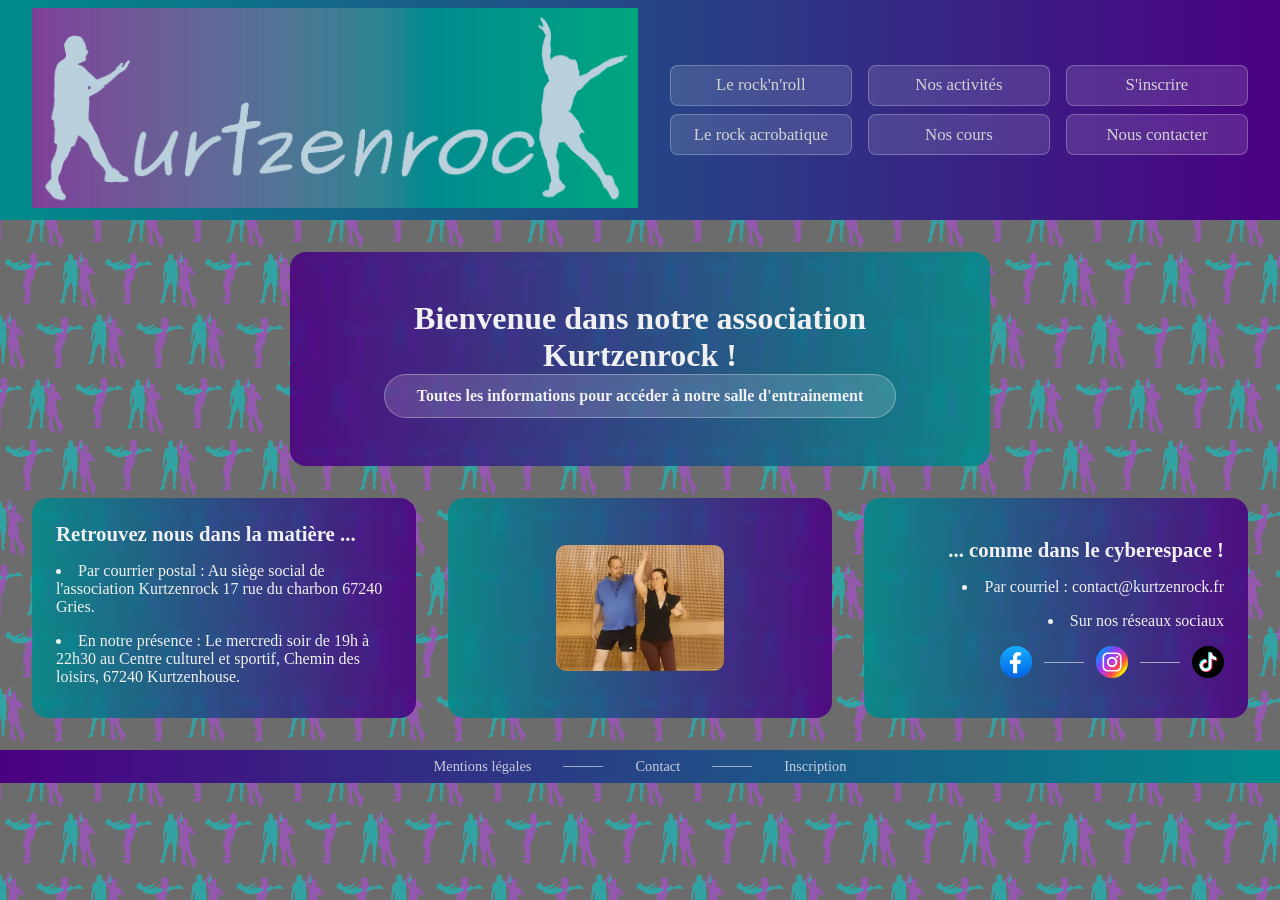
==== contact.html @ f24a02c9 "plan vers une url openstreemap" ====
<!DOCTYPE html>
<html lang="fr">

    <head>
        <meta charset="UTF-8">
        <meta name="viewport" content="width=device-width, initial-scale=1">
        <link rel="stylesheet" href="css/style.css">
        <!-------------- SPÉCIFIQUE À LA PAGE (FIXE) ------------------>
        <title>Kurtzenrock — Contact</title>
        <meta name="description" content="Kurtzenrock - Toutes les informations pour nous contacter.">
        <!-------------- JUSQU'ICI ! ------------------>
    </head>

    <body>
        <!-- ===== NAVIGATION ===== -->
        <header class="header">
            <div class="header__logo"><a href=index.html><img src="images/logo.jpg" alt="Logo de Kurtzenrock"></a></div>
            <nav class=header__nav> <ul class="header__menu">
                <li><a href="rock-n-roll.html">Le rock'n'roll</a></li>
                <li><a href="rock-acrobatique.html">Le rock acrobatique</a></li>
                <li><a href="index.html">Nos activités</a></li>
                <li><a href="cours.html">Nos cours</a></li>
                <li><a href="inscription.html">S'inscrire</a></li>
                <li><a href="contact.html">Nous contacter</a></li>
            </ul> </nav>
        </header>

        <!-- ===== CONTENU ===== -->
        <main>
            <section class="hero"> <div class="hero__card"> <div class="card__text">
                <!-------------- SPÉCIFIQUE À LA PAGE (MODIFIABLE) ------------------>
                <h1>Bienvenue dans notre association Kurtzenrock&nbsp;!</h1>
                <a href=cours.html>Toutes les informations pour accéder à notre salle d'entrainement</a></p>
                <!-------------- JUSQU'ICI ! ------------------>
            </div> </div> </section>


            <section class="cards">
                <!-- --- EXEMPLE : Carte avec texte seul 
                <article class="card"> <div class="card__text">
                    <div> <h2>Titre</h2> <p>Contenu du texte…</p> </div> 
                </div> </article>
                -->
                <!-- --- EXEMPLE : Carte avec texte + image 
                <article class="card"> <div class="card__row">
                    <div class="card__text"> <h2>Titre</h2> <p>Contenu du texte…</p> </div>
                    <img class="card__image" src="images/jupe.jpg" alt="Une jupe qui vole !">
                </div> </article>
                -->
                <!-- --- EXEMPLE : Carte avec texte en haut puis texte + image en bas
                <article class="card card--stacked"> <div class="card__text">
                    <div> <h2>Titre</h2> <p>Contenu du texte…</p> </div> 
                </div> <div class="card__row"> 
                    <div class="card__text">
                        <h2>Titre</h2> <p>Contenu du texte…</p>
                    </div>
                    <img class="card__image" src="images/plan.png" alt="Kurtzenhouse quartier gare">
                </div> </article>
                -->

                <!-------------- SPÉCIFIQUE À LA PAGE (MODIFIABLE) ------------------>
                <article class="card"> <div class="card__row">
                    <div class="card__text">
                        <h2>Retrouvez nous dans la matière&nbsp;...</h2>
                        <ul class="contact-list">
                            <li>Par courrier postal : Au siège social de l'association Kurtzenrock 17 rue du charbon 67240 Gries.</li>
                            <li>En notre présence : Le mercredi soir de 19h à 22h30 au Centre culturel et sportif, Chemin des loisirs, 67240
                            Kurtzenhouse.</li>
                        </ul>
                    </div> 
                </div> </article>

                <article class="card"> <div class="card__center">
                    <img class="card__image card__image--top" src="images/profs.png" alt="Nos profs !">
                </div> </article>

                <article class="card"> <div class="card__text card__text--right">
                    <h2>... comme dans le cyberespace !</h3>
                    <ul class="contact-list contact-list--right">
                        <li>Par courriel : contact@kurtzenrock.fr</li>
                        <li>Sur nos réseaux sociaux</li>
                    </ul>
                    <div class="social-links">
                        <a href="https://www.facebook.com/profile.php?id=61594655241917" target="_blank" aria-label="Suivez-nous sur Facebook">
                            <img src="images/rs_fb.png" alt="Facebook" width="32" height="32">
                        </a>
                        <span class="footer__sep"></span> 
                        <a href="https://www.instagram.com/kurtzenrock/" target="_blank" aria-label="Suivez-nous sur Instagram">
                            <img src="images/rs_ig.png" alt="Instagram" width="32" height="32">
                        </a>
                        <span class="footer__sep"></span> 
                        <a href="https://www.tiktok.com/@kurtzenrock" target="_blank" aria-label="Suivez-nous sur Tiktok">
                            <img src="images/rs_tt.png" alt="TicToc" width="32" height="32">
                        </a>
                    </div> 
                </div> </article>
                <!-------------- JUSQU'ICI ! ------------------>

            </section>

        <!-- ===== PIED DE PAGE ===== -->
        <footer class="footer">
            <a href="legal.html">Mentions légales</a>
            <span class="footer__sep"></span> 
            <a href="contact.html">Contact</a> 
            <span class="footer__sep"></span> 
            <a href="inscription.html">Inscription</a>
        </footer>

        <!-- ===== PERMET D'AFFICHER LES PHOTOS EN PLEIN ÉCRAN ===== -->
        <dialog class="lightbox">
            <img class="lightbox__img" src="" alt="">
            <button class="lightbox__close">&times;</button>
        </dialog>
        <script>
            const lightbox = document.querySelector('.lightbox');
            const lightboxImg = lightbox.querySelector('.lightbox__img');
            const lightboxClose = lightbox.querySelector('.lightbox__close');
            document.querySelectorAll('.card__image').forEach(img => {
                img.addEventListener('click', () => {
                    if (img.dataset.url) {
                        window.open(img.dataset.url, '_blank');
                        return;
                    }
                    lightboxImg.src = img.src;
                    lightboxImg.alt = img.alt;
                    lightbox.showModal();
                });
            });
            lightboxClose.addEventListener('click', () => lightbox.close());
            lightbox.addEventListener('click', (e) => {
                if (e.target === lightbox) lightbox.close();
            });
        </script>
    </body>
</html>
---- css/style.css ----
/* ============================================================
   STYLE.CSS – Site de l'association
   ============================================================
   Structure :
   1. Variables
   2. Reset & Base
   3. Body – fond en tuiles + voile
   4. Header – logo + menu responsive
   5. Hero – carte centrée, dégradé inversé
   6. Cards – grille responsive
   7. Tables – partagé hero + cards
   8. Footer – liens fins
   9. Lightbox – plein écran
   10. Media queries (du plus grand au plus petit)
   ============================================================ */


/* ============================================================
   1. VARIABLES
   ============================================================ */
:root {
  /* Dégradé principal (turquoise → mauve) */
  --grad-start: #008B8B;
  --grad-end: #4B0082;

  /* Boutons du menu */
  --btn-bg: rgba(255, 255, 255, 0.12);
  --btn-bg-hover: rgba(255, 255, 255, 0.25);
  --btn-border: rgba(255, 255, 255, 0.25);
  --btn-text: #d3d3d3;

  /* Texte des cartes / hero */
  --card-text: #f0f0f0;

  /* Layout */
  --gap: 2rem;
  --col-min: 140px;

  /* Cartes */
  --card-opacity: 0.88;
  --card-radius: 16px;
}


/* ============================================================
   2. RESET & BASE
   ============================================================ */
* {
  margin: 0;
  padding: 0;
  box-sizing: border-box;
}

html, body {
  overflow-x: hidden; /* évite le scroll horizontal dû à 100vw */
}


/* ============================================================
   3. BODY – fond en tuiles + voile blanc
   ============================================================ */
body {
  position: relative;
  background-color: #f5f0f8; /* couleur de secours */
  background-image: url('../images/tuile.png');
  background-size: 100px auto;
  background-repeat: repeat;
}

/* Voile blanc semi-transparent pour adoucir le motif */
body::before {
  content: '';
  position: fixed;
  inset: 0;
  background: rgba(255, 255, 255, 0.2);
  pointer-events: none;
  z-index: 0;
}


/* ============================================================
   4. HEADER – logo à gauche, menu à droite
   ============================================================ */
.header {
  position: relative;
  z-index: 1;
  display: flex;
  align-items: center;
  gap: var(--gap);
  padding: .5rem 2rem;
  width: 100vw;
  background: linear-gradient(to right, var(--grad-start), var(--grad-end));
  min-height: 80px;
}

/* Logo */
.header__logo img {
  max-height: 200px;
  width: auto;
}

/* Nav – prend tout l'espace restant à droite du logo */
.header__nav {
  flex: 1;
}

/* Menu – remplissage vertical (colonne par colonne)
   Par défaut : 2 lignes × 3 colonnes */
.header__menu {
  display: grid;
  grid-auto-flow: column;
  grid-auto-columns: minmax(var(--col-min), 1fr);
  grid-template-rows: repeat(2, auto);
  gap: 0.5rem 1rem;
  list-style: none;
}

/* Boutons du menu */
.header__menu a {
  display: block;
  padding: 0.6rem 1rem;
  font-size: 1.05rem;
  color: var(--btn-text);
  text-decoration: none;
  font-weight: 500;
  text-align: center;
  background: var(--btn-bg);
  border: 1px solid var(--btn-border);
  border-radius: 8px;
  transition: background 0.3s, transform 0.2s;
}

.header__menu a:hover {
  background: var(--btn-bg-hover);
  transform: translateY(-2px);
}


/* ============================================================
   5. HERO – carte centrée, dégradé inversé (mauve → turquoise)
   ============================================================ */
.hero {
  position: relative;
  z-index: 1;
  width: 100%;
  padding: 2rem 1rem 0; /* 0 en bas pour coller aux cards */
  display: flex;
  justify-content: center;
}

.hero__card {
  display: flex;
  flex-direction: column;
  align-items: center;
  gap: 1.5rem;
  padding: 3rem 2rem;
  max-width: 700px;
  width: 100%;
  text-align: center;
  border-radius: var(--card-radius);
  background: linear-gradient(
    to left, /* sens inversé par rapport aux cards */
    rgba(0, 139, 139, var(--card-opacity)),
    rgba(75, 0, 130, var(--card-opacity))
  );
  color: var(--card-text);
  backdrop-filter: blur(2px);
}

.hero__card h1 {
  font-size: 2rem;
}

/* Bouton CTA dans le hero */
.hero__card a {
  display: inline-block;
  padding: 0.75rem 2rem;
  font-size: 1rem;
  font-weight: 600;
  color: var(--card-text);
  text-decoration: none;
  background: rgba(255, 255, 255, 0.15);
  border: 1px solid rgba(255, 255, 255, 0.3);
  border-radius: 25px;
  transition: background 0.3s, transform 0.2s;
}

.hero__card a:hover {
  background: rgba(255, 255, 255, 0.3);
  transform: translateY(-2px);
}


/* ============================================================
   6. CARDS – grille responsive
   ============================================================ */
.cards {
  position: relative;
  z-index: 1;
  max-width: 1800px;
  margin: 0 auto;
  padding: 2rem 2rem 0;
  display: grid;
  grid-template-columns: repeat(auto-fit, minmax(300px, 1fr));
  gap: 2rem;
}

.card {
  display: flex;
  align-items: center;
  gap: 1.5rem;
  padding: 1.5rem;
  border-radius: var(--card-radius);
  background: linear-gradient(
    to right,
    rgba(0, 139, 139, var(--card-opacity)),
    rgba(75, 0, 130, var(--card-opacity))
  );
  color: var(--card-text);
  backdrop-filter: blur(2px);
}

/* Boutons centrés dans les card */
.card__a {
  display: flex;
  justify-content: center;
  gap: 1rem;
}

/* Boutons ajustés entre eux dans les card */
.card__a a {
  flex: 1;
  text-align:center;
  display: inline-block;
  padding: 0.5rem 1rem;
  font-size: 1rem;
  font-weight: 600;
  color: var(--card-text);
  text-decoration: none;
  background: var(--btn-bg);
  border: 1px solid var(--btn-border);
  border-radius: 50px;
  transition: background 0.3s, transform 0.2s;
}

/* Texte dans la carte (réutilisé aussi dans le hero) */
.card__text {
  flex: 1;
}

.card__text h2 {
  font-size: 1.3rem;
  margin-bottom: 0.5rem;
}

.card__text h3 {
  font-size: 1.1rem;
  margin-bottom: 0.5rem;
}

.card__text p {
  font-size: 0.95rem;
  line-height: 1.5;
}

.card__text--right {
  text-align: right;
  width: 100%;
}

/* Image dans la carte */
.card__image {
  flex-shrink: 0;
  width: 120px;
  height: 120px;
  object-fit: cover;
  border-radius: 10px;
  cursor: zoom-in; 
}

.card__image--top {
  object-position: top;
}

/* Card en pile (texte haut + ligne texte/image) */
.card--stacked {
  flex-direction: column;
  align-items: stretch;
}

.card--stacked > .card__text {
  flex: unset; /* le texte haut prend toute la largeur naturellement */
}

/* Ligne horizontale : texte à gauche, image à droite */
.card__row {
  display: flex;
  align-items: center;
  gap: 1.5rem;
  flex-wrap: wrap;
}

.card__row .card__text {
  flex: 1;
}

.card__center {
  display: flex;
  align-items: center;
  justify-content: center;
  width: 100%;
}

.card__center .card__image,
.card__row .card__image {
  width: 50%;
  height: auto;
  aspect-ratio: 4 / 3;
  flex-shrink: 0;
}

/* Espace dans les sous-blocs de .card__text */
.card__text > div + div {
  margin-top: 1rem; 
}

/* Liste des réseaux sociaux */
.social-links {
  display: flex;
  justify-content: flex-end;
  align-items: center;
  margin-top: 1rem;
  gap: 0.75rem;
}

.social-links a {
  display: flex;
  align-items: center;
}

.contact-list {
  list-style-position: inside;
  padding: 0;
  margin: 1rem 0 0.5rem 0;
  display: flex;
  flex-direction: column;
  gap: 1rem;
  margin-top: 1rem;
}

.contact-list--right {
  text-align: right;
}

.card__image[data-url] {
  cursor: pointer;
}

/* ============================================================
   7. TABLES – partagé entre hero et cards (via .card__text)
   ============================================================ */
.card__text table {
  width: 100%;
  border-collapse: collapse;
}

.card__text td,
.card__text th {
  padding: 0.3rem 0.5rem;
}


/* ============================================================
   8. FOOTER – liens fins, dégradé opaque
   ============================================================ */
.footer {
  position: relative;
  z-index: 1;
  margin-top: 2rem;
  padding: .5rem;
  background: linear-gradient(to left, var(--grad-start), var(--grad-end));
  display: flex;
  justify-content: center;
  align-items: center;
  gap: 2rem;
  flex-wrap: wrap;
  color: var(--card-text); /* les séparateurs héritent de cette couleur */
}

.footer a {
  font-size: 0.9rem;
  color: var(--card-text);
  text-decoration: none;
  opacity: 0.8;
  transition: opacity 0.3s;
}

.footer a:hover {
  opacity: 1;
  text-decoration: underline;
}

/* Séparateur horizontal entre les liens */
.footer__sep {
  display: inline-block;
  width: 40px;
  height: 1px;
  background: var(--card-text);
  opacity: 0.6;
}


/* ============================================================
   9. LIGHTBOX – affichage plein écran au clic sur une image
   ============================================================ */
.lightbox {
  position: fixed;
  inset: 0;
  width: 100%;
  height: 100%;
  max-width: none;
  max-height: none;
  margin: 0;
  padding: 1rem;
  background: rgba(0, 0, 0, 0.85);
  border: none;
  z-index: 100;
}

/* Flex uniquement quand le dialog est ouvert */
.lightbox[open] {
  display: flex;
  align-items: center;
  justify-content: center;
}

.lightbox::backdrop {
  background: rgba(0, 0, 0, 0.7);
}

.lightbox__img {
  max-width: 95%;
  max-height: 90vh;
  object-fit: contain;
  border-radius: 8px;
}

.lightbox__close {
  position: absolute;
  top: 1rem;
  right: 1.5rem;
  font-size: 2rem;
  color: var(--card-text);
  background: none;
  border: none;
  cursor: pointer;
  opacity: 0.7;
  transition: opacity 0.3s;
}

.lightbox__close:hover {
  opacity: 1;
}


/* ============================================================
   10. MEDIA QUERIES (du plus grand au plus petit)
   ============================================================ */

/* --- ≤ 1100px : menu passe à 2 colonnes (côte à côte) --- */
@media (max-width: 1100px) {
  .header__menu {
    grid-template-rows: repeat(3, auto); /* 3 lignes × 2 colonnes */
  }
}

/* --- ≤ 768px : menu passe sous le logo, 3 colonnes --- */
@media (max-width: 768px) {
  .header {
    flex-direction: column;
    gap: 1rem;
    padding: 0;
  }

  .header__logo {
    width: 100%;
  }

  .header__logo img {
    width: 100%;
    max-height: none;
    display: block;
  }

  .header__menu {
    grid-template-rows: repeat(2, auto); /* 2 lignes × 3 colonnes */
    width: 100%;
    padding: 0 1rem 1rem;
  }

  .card__row {
    flex-direction: column;
  }

  .card__row .card__image {
    width: 100%;
    height: auto;
    aspect-ratio: 4 / 3;
  }

  .card__row a {
    flex: 0 0 50%;
  }

  .card__row a .card__image {
    width: 100%;
    height: auto;
    aspect-ratio: 4 / 3;
  }
}

/* --- ≤ 600px : hero + cards en mode mobile --- */
@media (max-width: 600px) {
  .hero {
    padding: 1rem 1rem 0;
  }

  .hero__card {
    border-radius: 8px;
    padding: 2rem 1.25rem;
  }

  .hero__card h1 {
    font-size: 1.5rem;
  }

  .cards {
    padding: 1rem;
    grid-template-columns: 1fr;
  }

  .card {
    flex-direction: column;
    text-align: center;
    border-radius: 8px;
    padding: 1.25rem;
  }

  .card__a {
    flex-wrap: wrap;
  }

  .card__a a {
    flex: unset; /* les boutons reprennent leur largeur naturelle */
  }

  .card__image {
    width: 100%;
    height: auto;
    aspect-ratio: 4 / 3;
  }

  .card__row {
    flex-direction: column;
  }

  .card__row .card__image {
    width: 100%;
    height: auto;
    aspect-ratio: 4 / 3;
  }

  .card__text--right {
    text-align: center;
  }

  .contact-list--right {
    text-align: center;
  }

  .social-links {
    justify-content: center;
  }
}

/* --- ≤ 550px : menu passe à 2 colonnes (sous le logo) --- */
@media (max-width: 550px) {
  .header__menu {
    grid-template-rows: repeat(3, auto); /* 3 lignes × 2 colonnes */
  }
}

/* --- ≤ 480px : footer en colonne, séparateurs masqués --- */
@media (max-width: 480px) {
  .footer__sep {
    display: none;
  }
}

/* --- ≤ 400px : menu passe à 1 colonne --- */
@media (max-width: 400px) {
  .header__menu {
    grid-template-rows: repeat(6, auto); /* 6 lignes × 1 colonne */
  }

/* --- ≤ 350px :  passe à 1 colonne --- */
@media (max-width: 350px) {
  .footer {
    flex-direction: column;
    align-items: center;
    gap:0.5rem;
  }
}
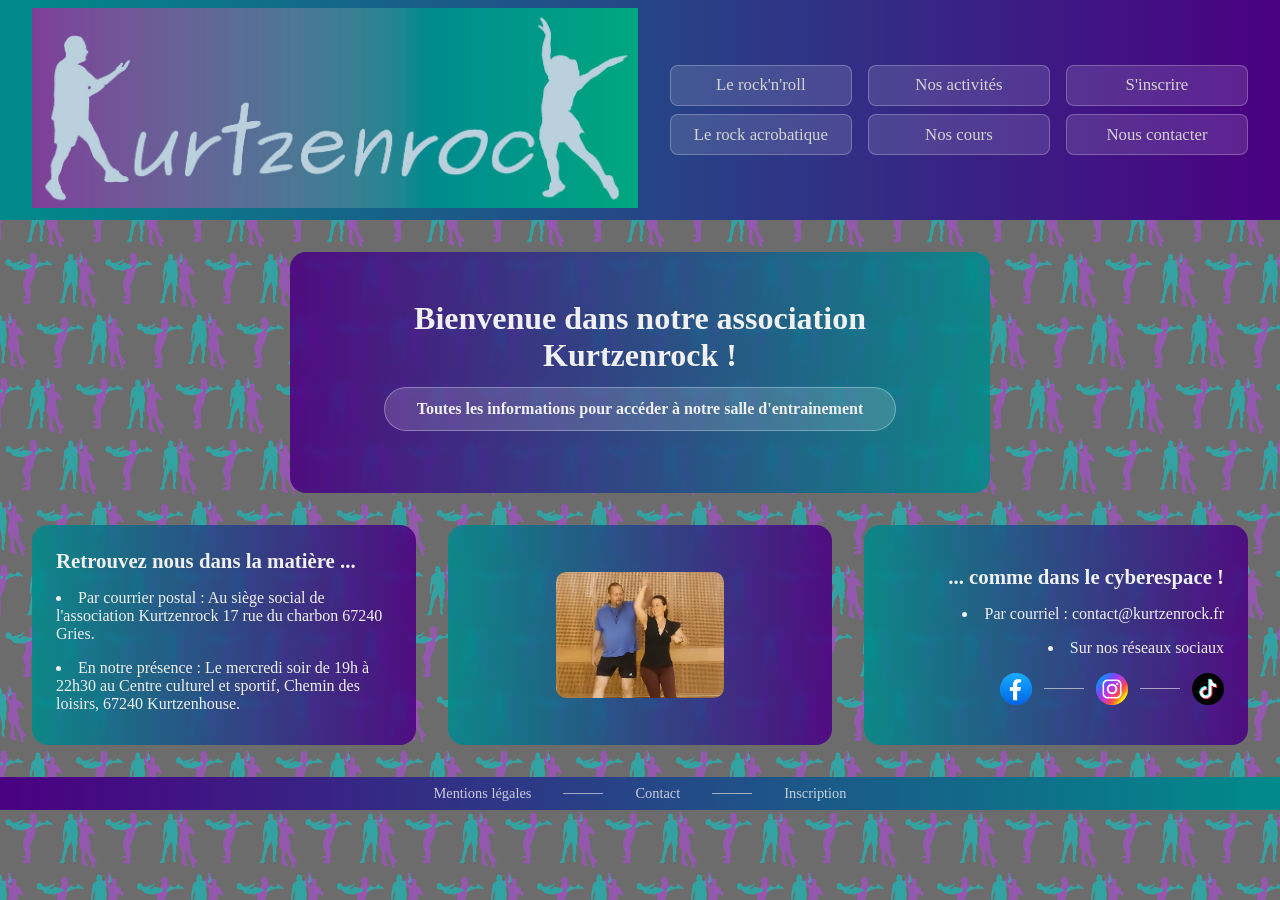
==== commit e3743d26: "ajout coo gps du site et photo premier cours, nettoyage du code, amélioration des balises d'indexati" ====
--- a/contact.html
+++ b/contact.html
@@ -6,15 +6,31 @@
         <meta name="viewport" content="width=device-width, initial-scale=1">
         <link rel="stylesheet" href="css/style.css">
         <!-------------- SPÉCIFIQUE À LA PAGE (FIXE) ------------------>
-        <title>Kurtzenrock — Contact</title>
-        <meta name="description" content="Kurtzenrock - Toutes les informations pour nous contacter.">
+        <title>Contact – Kurtzenrock, Kurtzenhouse (Alsace)</title>
+        <meta name="description" content="Contactez l'association Kurtzenrock : adresse, téléphone, email. Complexe sportif de Kurtzenhouse, Alsace, près de Haguenau et Bischwiller.">
+        <link rel="canonical" href="https://kurtzenrock.fr/contact.html">
         <!-------------- JUSQU'ICI ! ------------------>
+        <script type="application/ld+json"> {
+            "@context": "https://schema.org",
+            "@type": "Organization",
+            "name": "Kurtzenrock",
+            "description": "Association de danse rock et rock acrobatique en Alsace, près de Haguenau et Bischwiller",
+            "url": "https://kurtzenrock.fr",
+            "address": {
+                "@type": "PostalAddress",
+                "streetAddress": "Chemin des Loisirs",
+                "addressLocality": "Kurtzenhouse",
+                "postalCode": "67240",
+                "addressRegion": "Bas-Rhin",
+                "addressCountry": "FR"
+            }
+        } </script>
     </head>
 
     <body>
         <!-- ===== NAVIGATION ===== -->
         <header class="header">
-            <div class="header__logo"><a href=index.html><img src="images/logo.jpg" alt="Logo de Kurtzenrock"></a></div>
+            <div class="header__logo"><a href=index.html><img src="images/logo.jpg" alt="Logo de Kurtzenrock Rock et Rock Acrobatique à Kurtzenhouse"></a></div>
             <nav class=header__nav> <ul class="header__menu">
                 <li><a href="rock-n-roll.html">Le rock'n'roll</a></li>
                 <li><a href="rock-acrobatique.html">Le rock acrobatique</a></li>
@@ -36,28 +52,6 @@
 
 
             <section class="cards">
-                <!-- --- EXEMPLE : Carte avec texte seul 
-                <article class="card"> <div class="card__text">
-                    <div> <h2>Titre</h2> <p>Contenu du texte…</p> </div> 
-                </div> </article>
-                -->
-                <!-- --- EXEMPLE : Carte avec texte + image 
-                <article class="card"> <div class="card__row">
-                    <div class="card__text"> <h2>Titre</h2> <p>Contenu du texte…</p> </div>
-                    <img class="card__image" src="images/jupe.jpg" alt="Une jupe qui vole !">
-                </div> </article>
-                -->
-                <!-- --- EXEMPLE : Carte avec texte en haut puis texte + image en bas
-                <article class="card card--stacked"> <div class="card__text">
-                    <div> <h2>Titre</h2> <p>Contenu du texte…</p> </div> 
-                </div> <div class="card__row"> 
-                    <div class="card__text">
-                        <h2>Titre</h2> <p>Contenu du texte…</p>
-                    </div>
-                    <img class="card__image" src="images/plan.png" alt="Kurtzenhouse quartier gare">
-                </div> </article>
-                -->
-
                 <!-------------- SPÉCIFIQUE À LA PAGE (MODIFIABLE) ------------------>
                 <article class="card"> <div class="card__row">
                     <div class="card__text">
@@ -95,7 +89,6 @@
                     </div> 
                 </div> </article>
                 <!-------------- JUSQU'ICI ! ------------------>
-
             </section>
 
         <!-- ===== PIED DE PAGE ===== -->
--- a/css/style.css
+++ b/css/style.css
@@ -173,6 +173,7 @@
 
 /* Bouton CTA dans le hero */
 .hero__card a {
+  margin: 10pt;
   display: inline-block;
   padding: 0.75rem 2rem;
   font-size: 1rem;
@@ -222,6 +223,7 @@
 
 /* Boutons centrés dans les card */
 .card__a {
+  margin: 10pt;
   display: flex;
   justify-content: center;
   gap: 1rem;
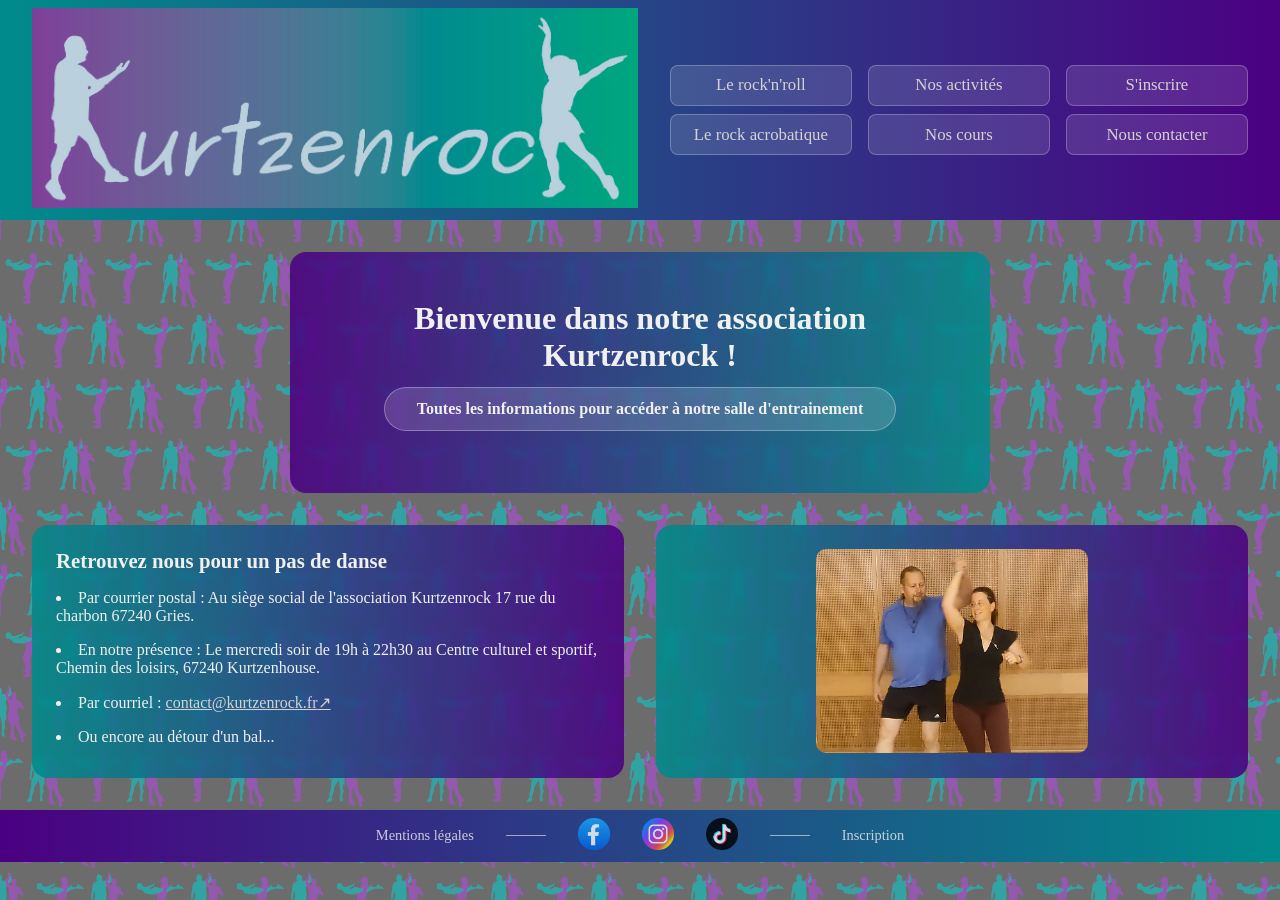
==== commit 27e0891d: "migration RS dans footer, ajout liens FSD et CER, maj actus et contacts, urls hors boutons" ====
--- a/contact.html
+++ b/contact.html
@@ -55,38 +55,19 @@
                 <!-------------- SPÉCIFIQUE À LA PAGE (MODIFIABLE) ------------------>
                 <article class="card"> <div class="card__row">
                     <div class="card__text">
-                        <h2>Retrouvez nous dans la matière&nbsp;...</h2>
+                        <h2>Retrouvez nous pour un pas de danse</h2>
                         <ul class="contact-list">
                             <li>Par courrier postal : Au siège social de l'association Kurtzenrock 17 rue du charbon 67240 Gries.</li>
                             <li>En notre présence : Le mercredi soir de 19h à 22h30 au Centre culturel et sportif, Chemin des loisirs, 67240
                             Kurtzenhouse.</li>
+                            <li>Par courriel : <a target="_blank" href=mailto:contact@kurtzenrock.fr">contact@kurtzenrock.fr</a></li>
+                            <li>Ou encore au détour d'un bal...</li>
                         </ul>
                     </div> 
                 </div> </article>
 
                 <article class="card"> <div class="card__center">
                     <img class="card__image card__image--top" src="images/profs.png" alt="Nos profs !">
-                </div> </article>
-
-                <article class="card"> <div class="card__text card__text--right">
-                    <h2>... comme dans le cyberespace !</h3>
-                    <ul class="contact-list contact-list--right">
-                        <li>Par courriel : contact@kurtzenrock.fr</li>
-                        <li>Sur nos réseaux sociaux</li>
-                    </ul>
-                    <div class="social-links">
-                        <a href="https://www.facebook.com/profile.php?id=61594655241917" target="_blank" aria-label="Suivez-nous sur Facebook">
-                            <img src="images/rs_fb.png" alt="Facebook" width="32" height="32">
-                        </a>
-                        <span class="footer__sep"></span> 
-                        <a href="https://www.instagram.com/kurtzenrock/" target="_blank" aria-label="Suivez-nous sur Instagram">
-                            <img src="images/rs_ig.png" alt="Instagram" width="32" height="32">
-                        </a>
-                        <span class="footer__sep"></span> 
-                        <a href="https://www.tiktok.com/@kurtzenrock" target="_blank" aria-label="Suivez-nous sur Tiktok">
-                            <img src="images/rs_tt.png" alt="TicToc" width="32" height="32">
-                        </a>
-                    </div> 
                 </div> </article>
                 <!-------------- JUSQU'ICI ! ------------------>
             </section>
@@ -95,7 +76,15 @@
         <footer class="footer">
             <a href="legal.html">Mentions légales</a>
             <span class="footer__sep"></span> 
-            <a href="contact.html">Contact</a> 
+            <a href="https://www.facebook.com/profile.php?id=61594655241917" class="no-icon" target="_blank" aria-label="Suivez-nous sur Facebook">
+                <img src="images/rs_fb.png" alt="Facebook" width="32" height="32">
+            </a>
+            <a href="https://www.instagram.com/kurtzenrock/" class="no-icon" target="_blank" aria-label="Suivez-nous sur Instagram">
+                <img src="images/rs_ig.png" alt="Instagram" width="32" height="32">
+            </a>
+            <a href="https://www.tiktok.com/@kurtzenrock" class="no-icon" target="_blank" aria-label="Suivez-nous sur Tiktok">
+                <img src="images/rs_tt.png" alt="TicToc" width="32" height="32">
+            </a>
             <span class="footer__sep"></span> 
             <a href="inscription.html">Inscription</a>
         </footer>
--- a/css/style.css
+++ b/css/style.css
@@ -55,6 +55,13 @@
   overflow-x: hidden; /* évite le scroll horizontal dû à 100vw */
 }
 
+a[target="_blank"] {
+    color: var(--btn-text);
+}
+
+a[target="_blank"]:not(.no-icon)::after {
+    content: "\2197";
+}
 
 /* ============================================================
    3. BODY – fond en tuiles + voile blanc
@@ -245,6 +252,14 @@
   transition: background 0.3s, transform 0.2s;
 }
 
+a.card__a-flat {
+  background: none;
+  border: none;
+  border-radius: 0;
+  padding: 0;
+  color: var(--card-text);
+}
+
 /* Texte dans la carte (réutilisé aussi dans le hero) */
 .card__text {
   flex: 1;
@@ -253,6 +268,10 @@
 .card__text h2 {
   font-size: 1.3rem;
   margin-bottom: 0.5rem;
+}
+
+.card__text h2:not(:first-child) {
+    margin-top: 2rem;
 }
 
 .card__text h3 {
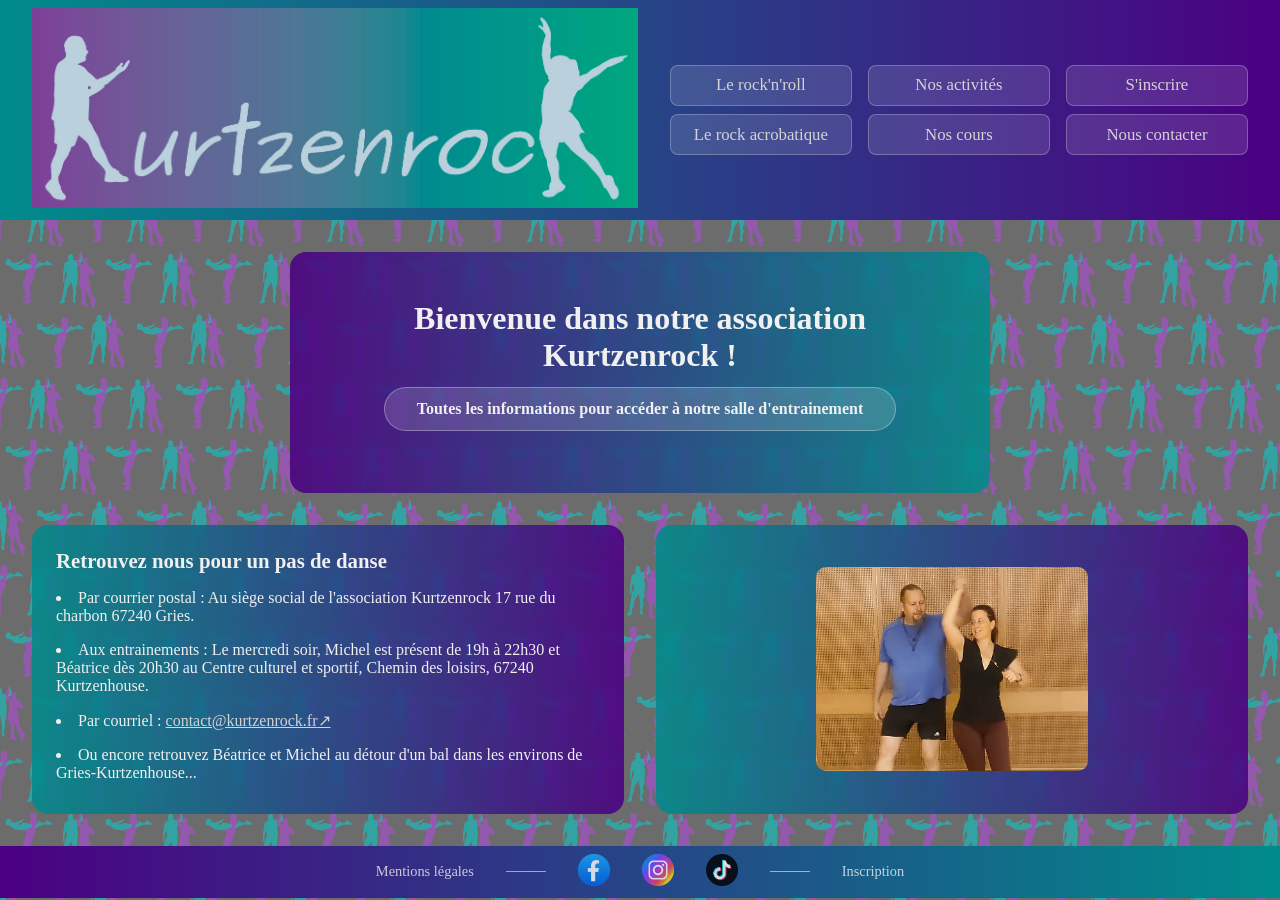
==== commit cbfec97b: "ajout prénoms des profs + video fb rock et rock acro" ====
--- a/contact.html
+++ b/contact.html
@@ -58,16 +58,18 @@
                         <h2>Retrouvez nous pour un pas de danse</h2>
                         <ul class="contact-list">
                             <li>Par courrier postal : Au siège social de l'association Kurtzenrock 17 rue du charbon 67240 Gries.</li>
-                            <li>En notre présence : Le mercredi soir de 19h à 22h30 au Centre culturel et sportif, Chemin des loisirs, 67240
-                            Kurtzenhouse.</li>
+                            <li>Aux entrainements : Le mercredi soir, Michel est présent de 19h à 22h30 et Béatrice dès
+                            20h30 au Centre culturel et sportif, Chemin des loisirs, 67240 Kurtzenhouse.</li>
                             <li>Par courriel : <a target="_blank" href=mailto:contact@kurtzenrock.fr">contact@kurtzenrock.fr</a></li>
-                            <li>Ou encore au détour d'un bal...</li>
+                            <li>Ou encore retrouvez Béatrice et Michel au détour d'un bal dans
+                            les environs de Gries-Kurtzenhouse...</li>
                         </ul>
                     </div> 
                 </div> </article>
 
                 <article class="card"> <div class="card__center">
-                    <img class="card__image card__image--top" src="images/profs.png" alt="Nos profs !">
+                    <img class="card__image card__image--top" src="images/profs.png" alt="Béatrice et Michel,
+                    nos professeurs dans la salle de danse">
                 </div> </article>
                 <!-------------- JUSQU'ICI ! ------------------>
             </section>
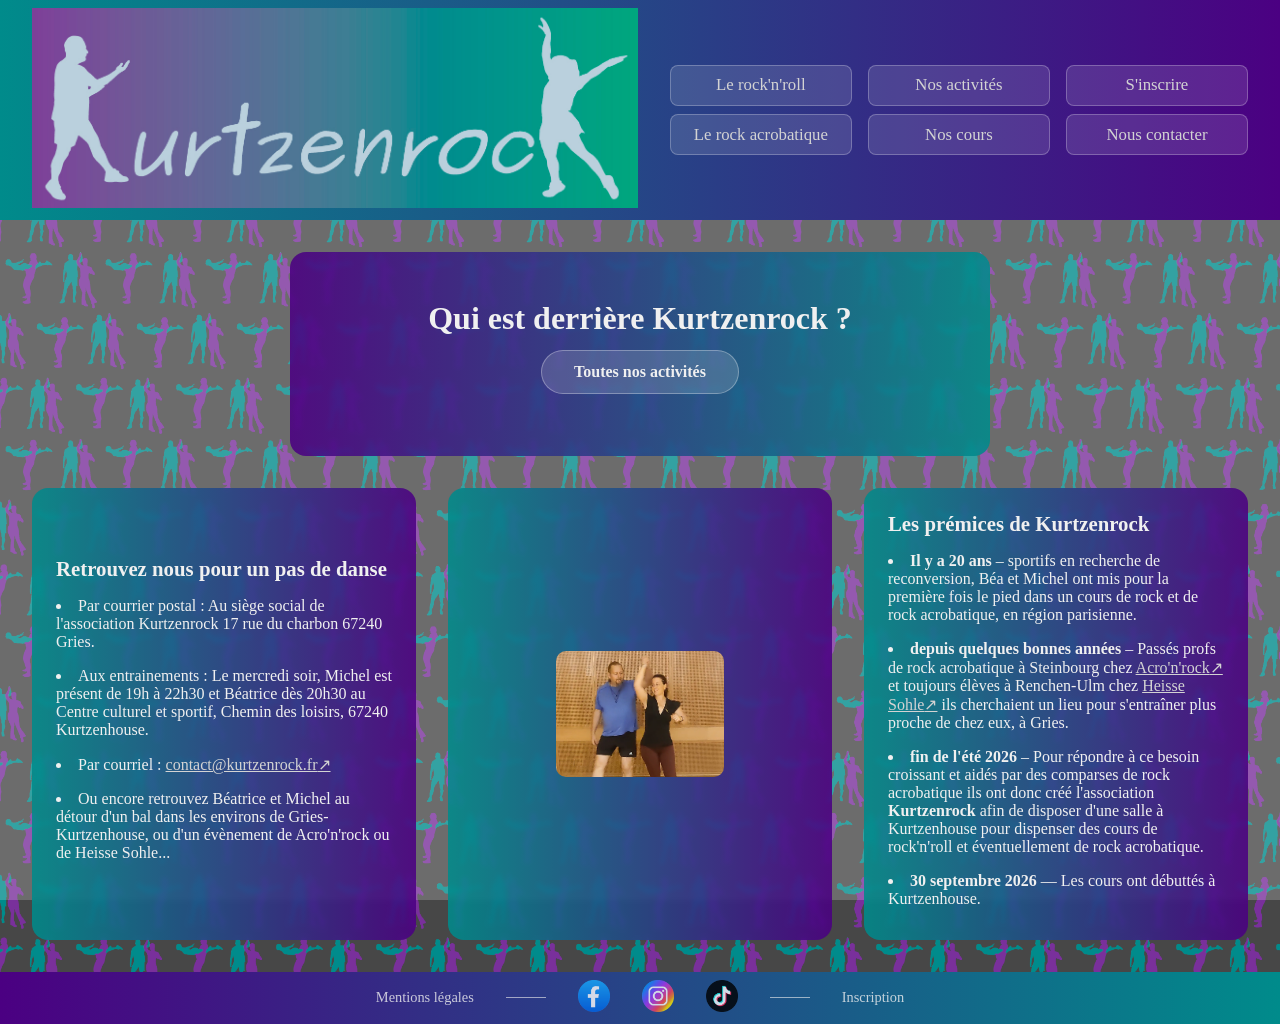
==== commit 44d3bc18: "ajout bloc prémices, correction boucle des pages, ajout liens acro'n'rock et heisse sohle, ajout der" ====
--- a/contact.html
+++ b/contact.html
@@ -45,8 +45,8 @@
         <main>
             <section class="hero"> <div class="hero__card"> <div class="card__text">
                 <!-------------- SPÉCIFIQUE À LA PAGE (MODIFIABLE) ------------------>
-                <h1>Bienvenue dans notre association Kurtzenrock&nbsp;!</h1>
-                <a href=cours.html>Toutes les informations pour accéder à notre salle d'entrainement</a></p>
+                <h1>Qui est derrière Kurtzenrock ?</h1>
+                <a href=index.html>Toutes nos activités</a></p>
                 <!-------------- JUSQU'ICI ! ------------------>
             </div> </div> </section>
 
@@ -62,7 +62,8 @@
                             20h30 au Centre culturel et sportif, Chemin des loisirs, 67240 Kurtzenhouse.</li>
                             <li>Par courriel : <a target="_blank" href=mailto:contact@kurtzenrock.fr">contact@kurtzenrock.fr</a></li>
                             <li>Ou encore retrouvez Béatrice et Michel au détour d'un bal dans
-                            les environs de Gries-Kurtzenhouse...</li>
+                            les environs de Gries-Kurtzenhouse, ou d'un évènement de Acro'n'rock ou de Heisse
+                            Sohle...</li>
                         </ul>
                     </div> 
                 </div> </article>
@@ -70,6 +71,31 @@
                 <article class="card"> <div class="card__center">
                     <img class="card__image card__image--top" src="images/profs.png" alt="Béatrice et Michel,
                     nos professeurs dans la salle de danse">
+                </div> </article>
+
+                <article class="card card--stacked"> <div class="card__row"> 
+                    <div class="card__text">
+                        <h2>Les prémices de Kurtzenrock</h2>
+                        <ul class="contact-list">
+                            <li><b>Il y a 20 ans</b> – sportifs en recherche de reconversion, Béa et Michel ont mis pour la
+                            première fois le pied dans un cours de rock et de rock acrobatique, en région
+                            parisienne.</li>
+
+                            <li><b>depuis quelques bonnes années</b> – Passés profs de rock acrobatique à Steinbourg chez
+                            <a href="https://acronrock.e-monsite.com/" target="_blank" rel="noopener
+                            noreferrer">Acro'n'rock</a> et toujours élèves à Renchen-Ulm chez 
+                            <a href="https://www.heissesohle.de/" target="_blank" rel="noopener 
+                            noreferrer">Heisse Sohle</a> ils cherchaient un lieu pour s'entraîner plus proche
+                            de chez eux, à Gries.</li>
+
+                            <li><b>fin de l'été 2026</b> – Pour répondre à ce besoin croissant et aidés par des
+                            comparses de rock acrobatique ils ont donc créé l'association
+                            <strong>Kurtzenrock</strong> afin de disposer d'une salle à Kurtzenhouse pour
+                            dispenser des cours de rock'n'roll et éventuellement de rock acrobatique.</li>
+
+                            <li><b>30 septembre 2026</b> — Les cours ont débuttés à Kurtzenhouse.</li>
+                        </ul>
+                    </div> 
                 </div> </article>
                 <!-------------- JUSQU'ICI ! ------------------>
             </section>
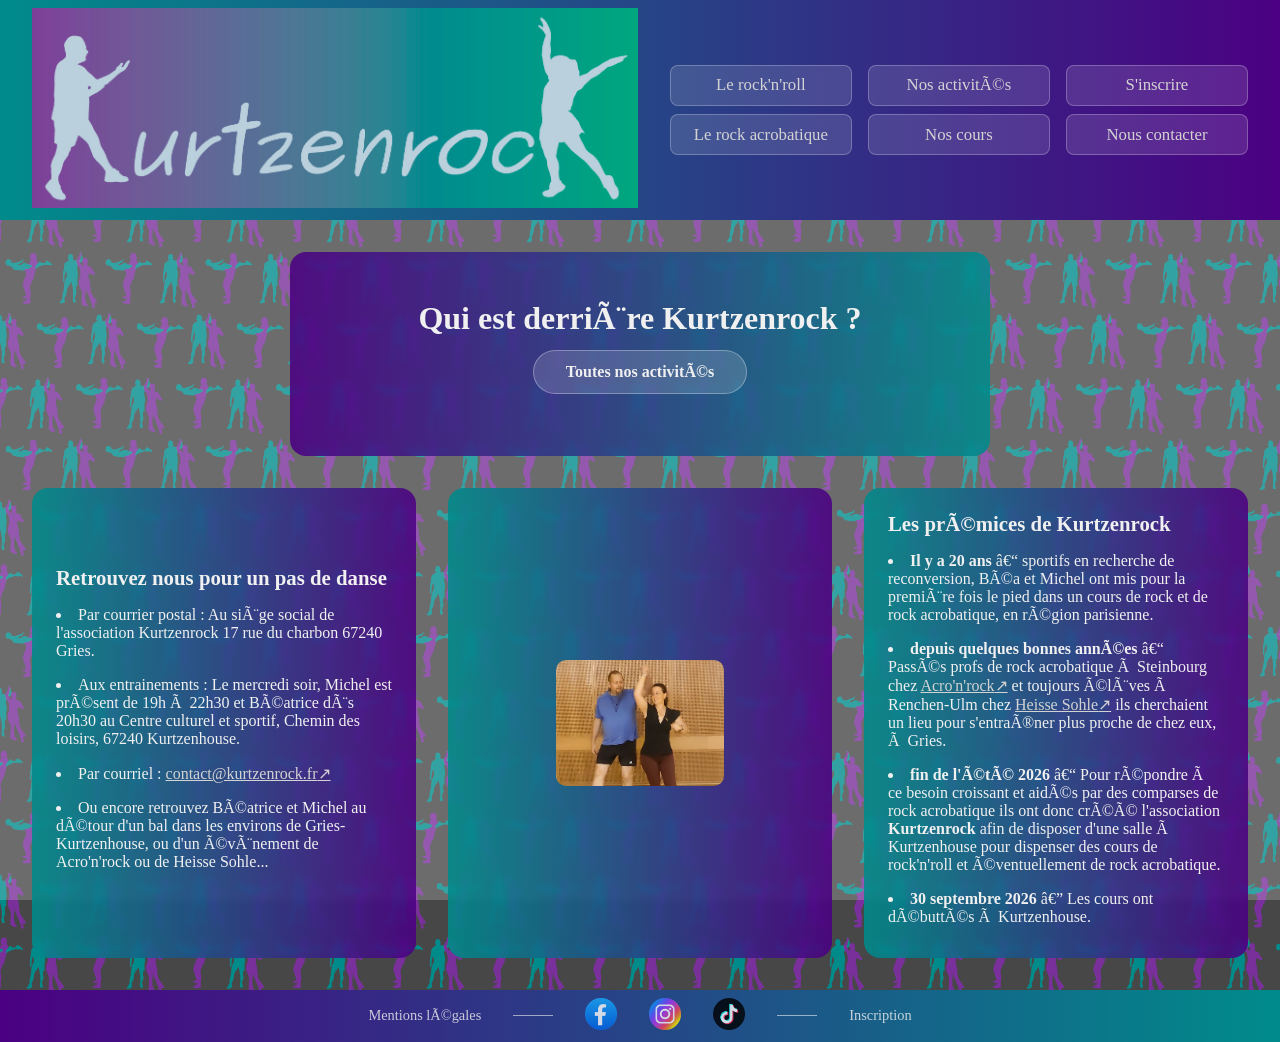
==== commit a3dd847b: "ajout des professeurs dans la balise meta description de contact" ====
--- a/contact.html
+++ b/contact.html
@@ -1,13 +1,14 @@
 <!DOCTYPE html>
 <html lang="fr">
 
-    <head>
+    <head
         <meta charset="UTF-8">
         <meta name="viewport" content="width=device-width, initial-scale=1">
         <link rel="stylesheet" href="css/style.css">
         <!-------------- SPÉCIFIQUE À LA PAGE (FIXE) ------------------>
         <title>Contact – Kurtzenrock, Kurtzenhouse (Alsace)</title>
-        <meta name="description" content="Contactez l'association Kurtzenrock : adresse, téléphone, email. Complexe sportif de Kurtzenhouse, Alsace, près de Haguenau et Bischwiller.">
+        <meta name="description" content="Contactez l'association Kurtzenrock : adresses postales et courriels.
+        Découvrez ses professeurs de rock et rock acrobatique sur Gries et Kurtzenhouse.">
         <link rel="canonical" href="https://kurtzenrock.fr/contact.html">
         <!-------------- JUSQU'ICI ! ------------------>
         <script type="application/ld+json"> {
